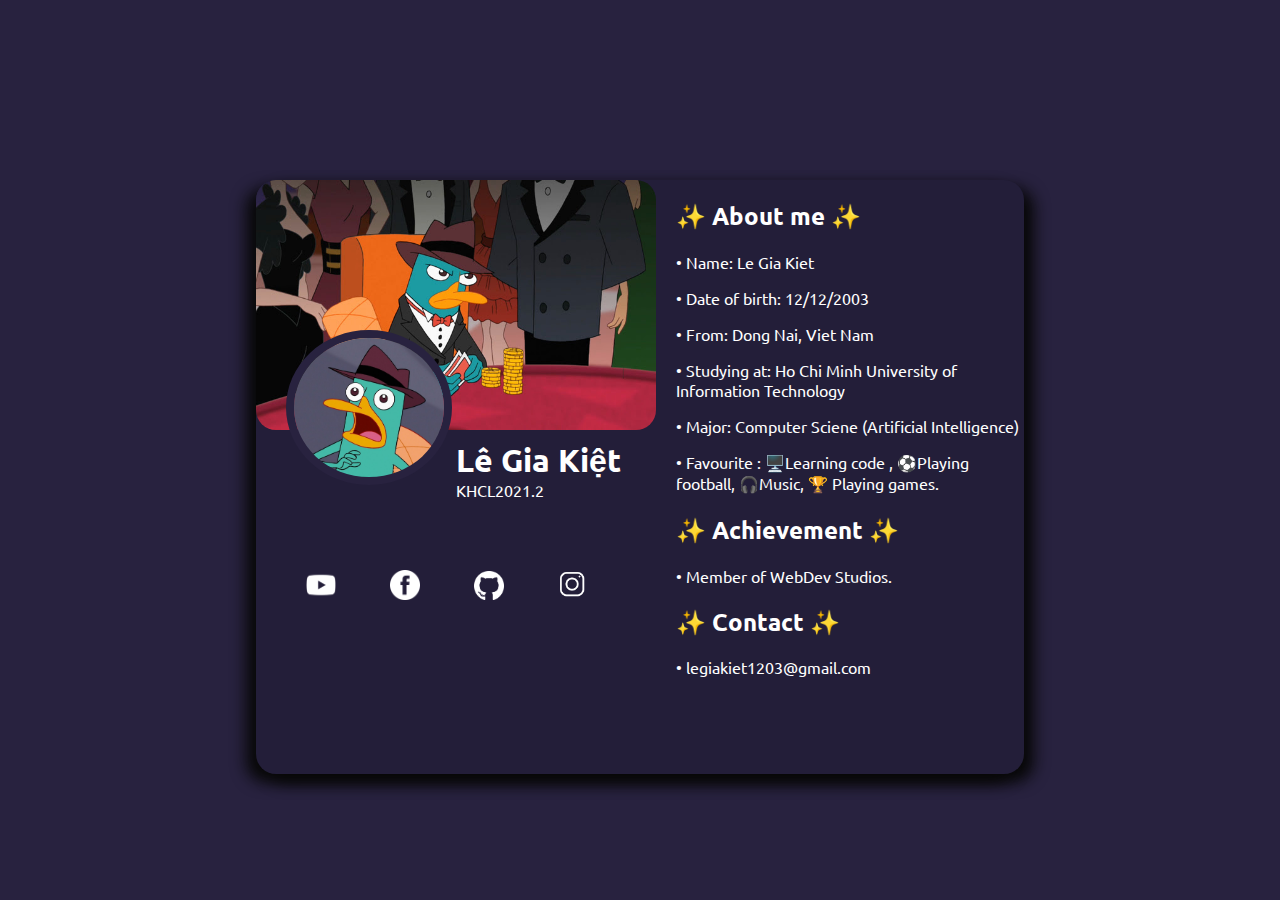
==== index.html @ 0b6ae538 "Add files via upload" ====
<!DOCTYPE html>
<html>

<head>
    <meta charset='utf-8'>
    <meta http-equiv='X-UA-Compatible' content='IE=edge'>
    <title>Gia Kiệt - Portfolio</title>
    <meta name='viewport' content='width=device-width, initial-scale=1'>
    <meta name="viewport" content="user-scalable=no, initial-scale=1, maximum-scale=1, minimum-scale=1" />
    <link rel='stylesheet' type='text/css' media='screen' href='css/main.css'>
    <script src='main.js'></script>
    <link rel="preconnect" href="https://fonts.googleapis.com">
    <link rel="preconnect" href="https://fonts.gstatic.com" crossorigin>
    <link href="https://fonts.googleapis.com/css2?family=Ubuntu:wght@500;700&display=swap" rel="stylesheet">
</head>

<body>
    <div class="profile-card">

        <div class="profile-picture">
            <img id="cover" src="src/cover.png">
        </div>
        <div class="profile-picture-avatar">
            <img id="avatar" src="src/avatar.png">
        </div>
        <div class="profile-info">
            <h1 class="name">Lê Gia Kiệt</h1>
            <p class="classname">KHCL2021.2</p>
        </div>
        <div class="aboutme">
            <h2><bold>✨ About me ✨</bold></h2>
            <p> • Name: Le Gia Kiet</p>
            <p> • Date of birth: 12/12/2003</p>
            <p> • From: Dong Nai, Viet Nam</p>
            <p> • Studying at: Ho Chi Minh University of Information Technology</p>
            <p> • Major: Computer Sciene (Artificial Intelligence)</p>
            <p> • Favourite : 🖥️Learning code , ⚽Playing football,  🎧Music, 🏆 Playing games.</p>
            <h2><bold>✨ Achievement ✨</bold></h2>
            <p> • Member of WebDev Studios.</p>
            <p> <h2><bold>✨ Contact ✨</bold></h2> • legiakiet1203@gmail.com </p>
        </div>
        <div class="social">
            <img onclick="window.open('https://www.youtube.com/channel/UCSp9tcqnf29z-MMH1FI-D9Q')" class="logo"
                src="src/youtube-white.png"></img>
            <img onclick="window.open('https://www.facebook.com/f4c3b00k.gi4Ki37')" class="logo"
                src="src/facebook-white.png"></img>
            <img onclick="window.open('https://github.com/lgkiet')" class="logo" src="src/github-white.png"></img>
            <img onclick="window.open('https://www.instagram.com/g_kiet12/')" class="logo"
                src="src/instagram-white.png"></img>
        </div>


    </div>
</body>

</html>
---- css/main.css ----
body {
    background-color: #28223F;
}

/* Profile Card*/

body {
    background-color: #28223F;
    font-family: 'Ubuntu', sans-serif;
    color: white;
}

.profile-card {
    background-color: #231E39;
    width: 60%;
    height: 66%;
    position: absolute;
    top: 20%;
    left: 20%;
    border-radius: 20px;
    box-shadow: -10px 8px 15px rgb(8, 8, 8),10px 8px 15px rgb(8, 8, 8);
}

#cover {
    width: 400px;
    border-radius: 20px;
    position: absolute;
}

#avatar {
    width: 150px;
    border-radius: 50%;
    margin-bottom: 50px;
    position: absolute;
    margin-top: 150px;
    margin-left: 30px;
    border: #28223F 8px solid;
}

.name {
    position: absolute;
    margin-top: 260px;
    margin-left: 200px;
    font-family: 'Ubuntu', sans-serif;
    color: white;
}

.classname {
    position: absolute;
    margin-top: 300px;
    margin-left: 200px;
    color: white;
}

.social {
    position: relative;
    margin-top: 390px;
}

.yt-logo {
    width: 30px;
    margin-left: 60px;
    cursor: pointer;
}

.fb-logo {
    width: 30px;
    margin-left: 50px;
    cursor: pointer;
}

.gh-logo {
    width: 30px;
    margin-left: 50px;
    cursor: pointer;
}

.ig-logo {
    width: 30px;
    margin-left: 50px;
    cursor: pointer;
}
.logo{
    width: 30px;
    margin-left: 50px;
    cursor: pointer;
}
.aboutme {
    position: absolute;
    margin-left: 420px; 
}


/* For extremely small screen devices (595px and below) */
@media only screen and (max-width: 595px) {
    #cover{
        display: none;
    }
    #avatar{
        margin-top: 30px;
        margin-left: 30%;
    }
    .name{
        margin-left: 30%;
        margin-top: 200px;
    }
    .classname{
        margin-top:250px;
        margin-left: 40%;
    }
    .aboutme {
        display: none;
    }
}
 
/* Small screen devices (600px and above) */
@media only screen and (max-width: 600px) {
    #cover {
        width: 370px;
        border-radius: 20px;
        position: absolute;
    }
}
/* PC screen devices (1043px and above) */
@media only screen and (max-width: 1043px) {
    #cover {
        width: 410px;
        border-radius: 20px;
        position: absolute;
    }
    .aboutme{
        display: none;
    }
}
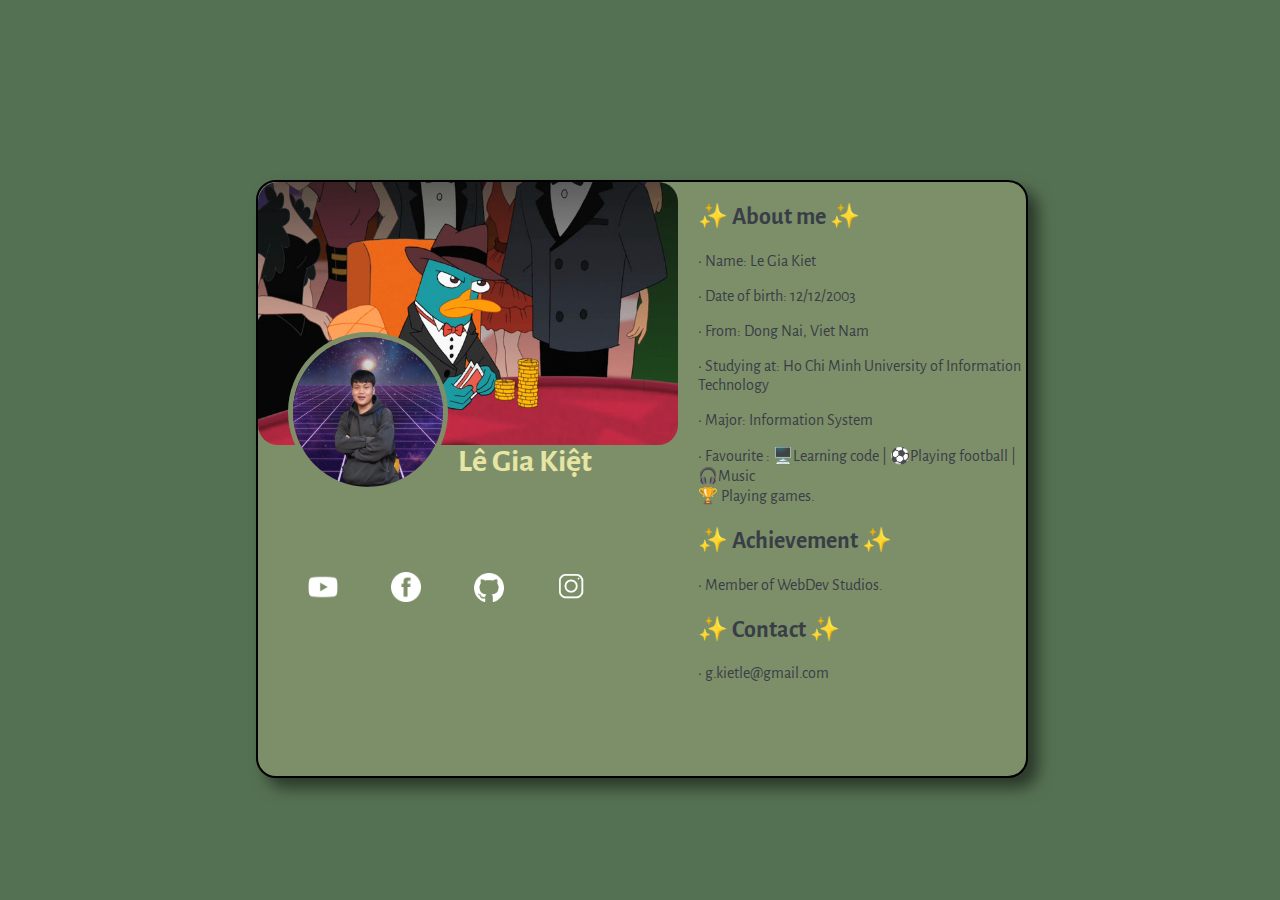
==== commit a7ab565e: "big-update" ====
--- a/index.html
+++ b/index.html
@@ -21,11 +21,10 @@
             <img id="cover" src="src/cover.png">
         </div>
         <div class="profile-picture-avatar">
-            <img id="avatar" src="src/avatar.png">
+            <img id="avatar" src="src/Jkid.jpg">
         </div>
         <div class="profile-info">
             <h1 class="name">Lê Gia Kiệt</h1>
-            <p class="classname">KHCL2021.2</p>
         </div>
         <div class="aboutme">
             <h2><bold>✨ About me ✨</bold></h2>
@@ -33,11 +32,11 @@
             <p> • Date of birth: 12/12/2003</p>
             <p> • From: Dong Nai, Viet Nam</p>
             <p> • Studying at: Ho Chi Minh University of Information Technology</p>
-            <p> • Major: Computer Sciene (Artificial Intelligence)</p>
-            <p> • Favourite : 🖥️Learning code , ⚽Playing football,  🎧Music, 🏆 Playing games.</p>
+            <p> • Major: Information System</p>
+            <p> • Favourite : 🖥️Learning code | ⚽Playing football |🎧Music <br>🏆 Playing games.</p>
             <h2><bold>✨ Achievement ✨</bold></h2>
             <p> • Member of WebDev Studios.</p>
-            <p> <h2><bold>✨ Contact ✨</bold></h2> • legiakiet1203@gmail.com </p>
+            <p> <h2><bold>✨ Contact ✨</bold></h2> • g.kietle@gmail.com </p>
         </div>
         <div class="social">
             <img onclick="window.open('https://www.youtube.com/channel/UCSp9tcqnf29z-MMH1FI-D9Q')" class="logo"
@@ -45,7 +44,7 @@
             <img onclick="window.open('https://www.facebook.com/f4c3b00k.gi4Ki37')" class="logo"
                 src="src/facebook-white.png"></img>
             <img onclick="window.open('https://github.com/lgkiet')" class="logo" src="src/github-white.png"></img>
-            <img onclick="window.open('https://www.instagram.com/g_kiet12/')" class="logo"
+            <img onclick="window.open('https://www.instagram.com/g_kiet12/')" class="logo" class="ig-logo"
                 src="src/instagram-white.png"></img>
         </div>
 
--- a/css/main.css
+++ b/css/main.css
@@ -1,55 +1,60 @@
+@import url('https://fonts.googleapis.com/css2?family=Alegreya+Sans:wght@900&family=Open+Sans:wght@400;500;600;700;800&family=Shrikhand&family=Silkscreen&display=swap');
+
 body {
-    background-color: #28223F;
+    background-color: #557153;
 }
 
 /* Profile Card*/
 
 body {
-    background-color: #28223F;
-    font-family: 'Ubuntu', sans-serif;
-    color: white;
+    background-color: #557153;
+    font-family: 'Alegreya Sans', sans-serif;
+    color: #393E46;
 }
 
 .profile-card {
-    background-color: #231E39;
+    background-color: #7D8F69;
     width: 60%;
     height: 66%;
     position: absolute;
     top: 20%;
     left: 20%;
     border-radius: 20px;
-    box-shadow: -10px 8px 15px rgb(8, 8, 8),10px 8px 15px rgb(8, 8, 8);
+    box-shadow: 10px 10px 15px rgba(0, 0, 0, 0.5);
+    border: 2px solid black;
 }
 
 #cover {
-    width: 400px;
+    width: 420px;
     border-radius: 20px;
     position: absolute;
 }
 
 #avatar {
     width: 150px;
+    height: 150px;
     border-radius: 50%;
     margin-bottom: 50px;
     position: absolute;
     margin-top: 150px;
     margin-left: 30px;
-    border: #28223F 8px solid;
+    border: #7D8F69 5px solid;
+    object-fit: cover;
 }
 
 .name {
     position: absolute;
     margin-top: 260px;
     margin-left: 200px;
-    font-family: 'Ubuntu', sans-serif;
-    color: white;
+    font-family: 'Alegreya Sans', sans-serif;
+    color: #E6E5A3;
 }
 
 .classname {
     position: absolute;
     margin-top: 300px;
     margin-left: 200px;
-    color: white;
+    color: black
 }
 
 .social {
@@ -87,7 +92,7 @@
 }
 .aboutme {
     position: absolute;
-    margin-left: 420px; 
+    margin-left: 440px; 
 }
 
 
